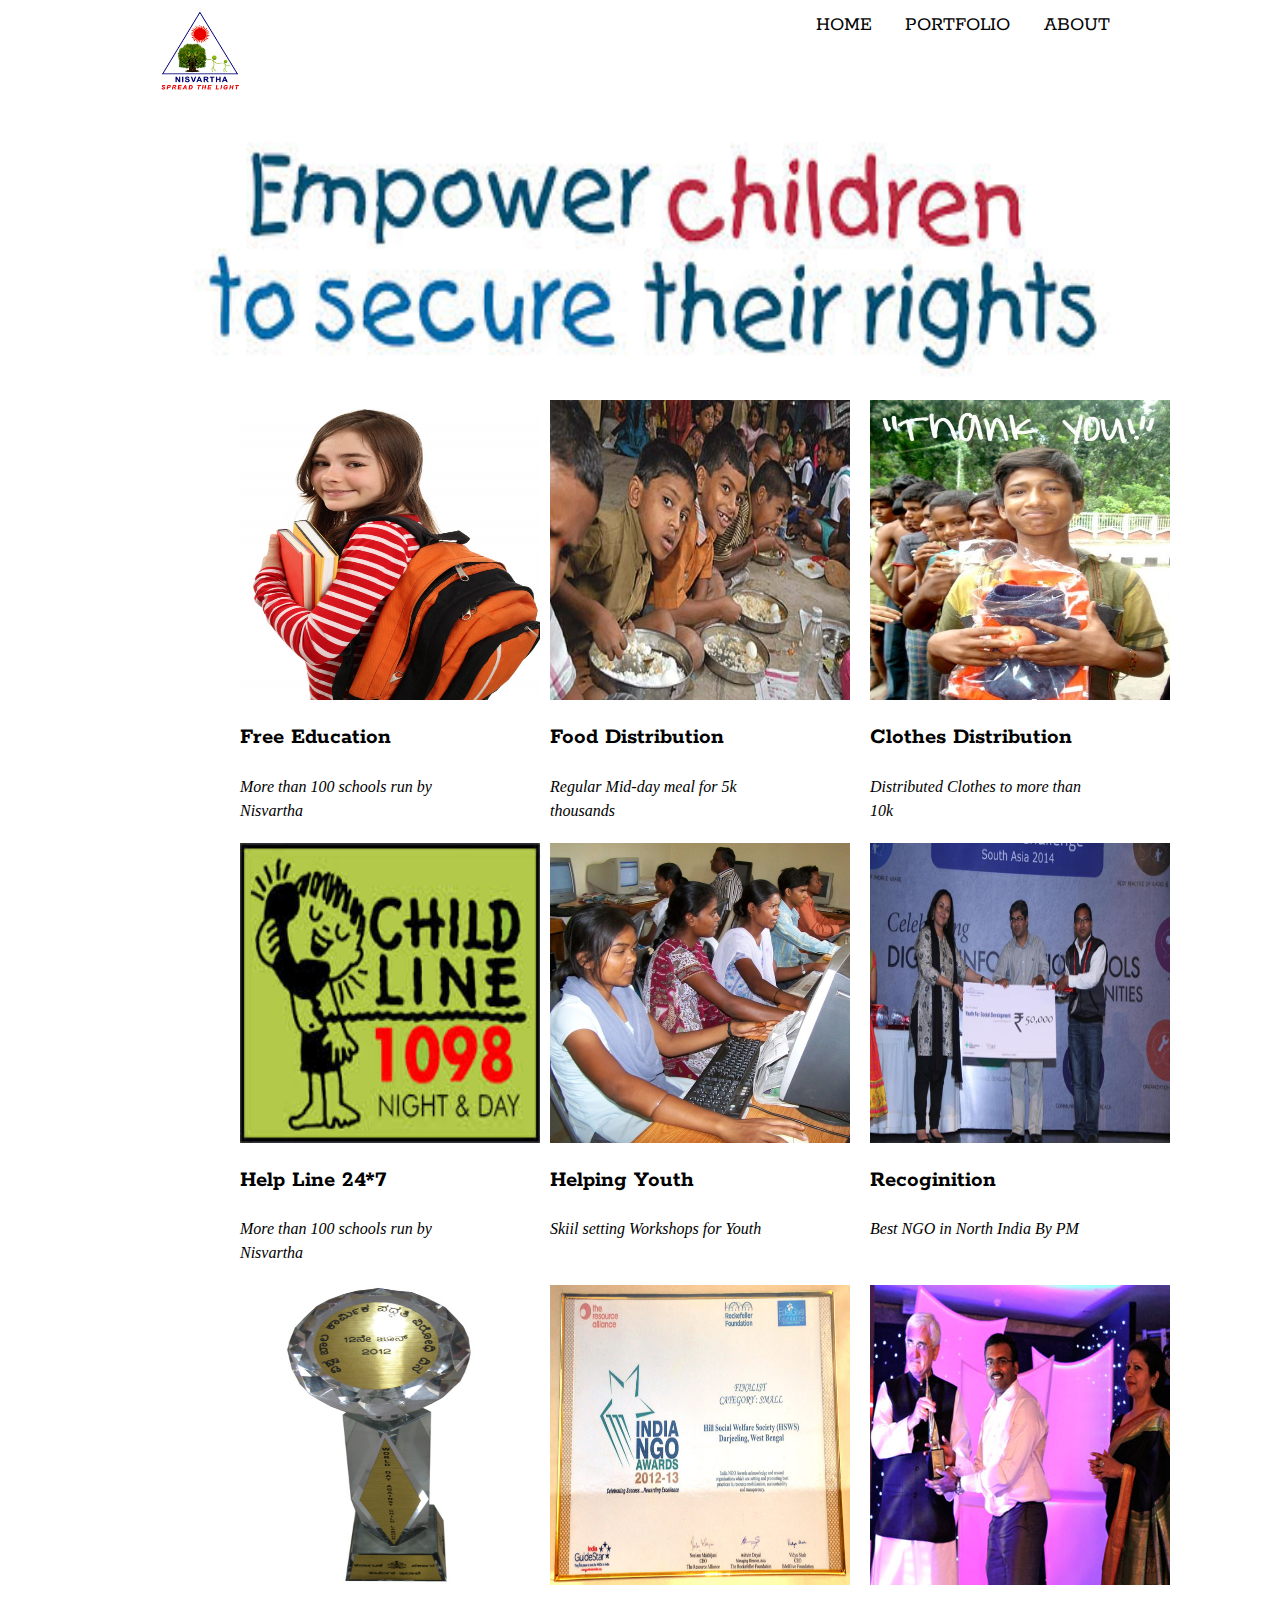
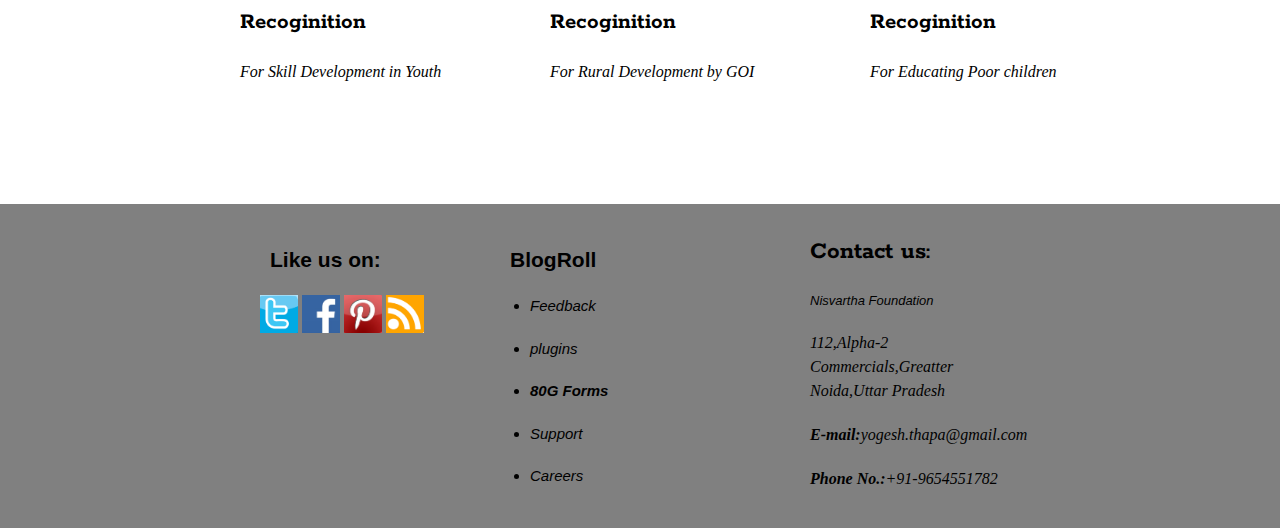
==== portfolio.html @ c2227ab7 "econd page added" ====
<html>
  <head>
    <title>Services</title>
    <link rel="stylesheet" href="css/960_12_col_rtl.css">
    <link rel="stylesheet" href="css/reset.css">
    <link rel="stylesheet" href="css/text.css">
    <link rel="stylesheet" href="css/style.css">
    <link href='https://fonts.googleapis.com/css?family=Rokkitt' rel='stylesheet' type='text/css'>
  </head>

  <body>
    <div class="wrap container_12">
      <header>
        <img class="first" src="img/logo.png"></img>
        <nav class="grid_8">
        <ul class="ulink">
          <li class="link"><a class="topbar" href ="/index.html">HOME</a></li>
          <li class="link"><a class="topbar"  href ="#">PORTFOLIO</a></li>
          <li class="link"><a class="topbar"  href ="#">ABOUT</a></li>
        </ul>
      </nav>
      </header>
    </div>
    <div class="wrap11 container_12">
      <img class="ngo" src="img/empower.jpg"></img>
    </div>
    <div class = "wrap12 container_12">
      <div class ="pic11 grid_12">
        <div class ="pic12 grid_4">
          <div class="grid_3">
            <img class="portfolio" src ="img/Clothes.jpg"></img>
            <h2 class= "help">Clothes Distribution</h2>
              <p class="psap">Distributed Clothes to more than 10k</p>
          </div>
        </div>
          <div class="grid_4">
            <div class="grid_3">
              <img class="portfolio" src ="img/food.jpg"></img>
              <h2 class= "help">Food Distribution</h2>
                <p class="psap">Regular Mid-day meal for 5k thousands</p>
          </div>
          </div>
            <div class="grid_3">
                <img class="portfolio" src ="img/Student.jpg"></img>
                <h2 class= "help">Free Education</h2>
                  <p class="psap">More than 100 schools run by Nisvartha</p>
            </div>

        </div>

        <div class = "wrap12 container_12">
          <div class ="pic11 grid_12">
            <div class ="pic12 grid_4">
              <div class="grid_3">
                <img class="portfolio" src ="img/award.jpg"></img>
                <h2 class= "help">Recoginition</h2>
                  <p class="psap">Best NGO in North India By PM</p>
              </div>
            </div>
              <div class="grid_4">
                <div class="grid_3">
                  <img class="portfolio" src ="img/Skill.jpg"></img>
                  <h2 class= "help">Helping Youth</h2>
                    <p class="psap">Skiil setting Workshops for Youth</p>
              </div>
              </div>
                <div class="grid_3">
                    <img class="portfolio" src ="img/child.jpg"></img>
                    <h2 class= "help">Help Line 24*7</h2>
                      <p class="psap">More than 100 schools run by Nisvartha</p>
                </div>
                </div>
            </div>

            <div class = "wrap12 container_12">
              <div class ="pic11 grid_12">
                <div class ="pic12 grid_4">
                  <div class="grid_3">
                    <img class="portfolio" src ="img/award3.jpg"></img>
                    <h2 class= "help">Recoginition</h2>
                      <p class="psap">For Educating Poor children</p>
                  </div>
                </div>
                  <div class="grid_4">
                    <div class="grid_3">
                      <img class="portfolio" src ="img/certi.jpg"></img>
                      <h2 class= "help">Recoginition</h2>
                        <p class="psap">For Rural Development by GOI</p>
                  </div>
                  </div>
                    <div class="grid_3">
                        <img class="portfolio" src ="img/award2.jpg"></img>
                        <h2 class= "help">Recoginition</h2>
                          <p class="psap">For Skill Development in Youth</p>
                    </div>
                    </div>
                </div>

    <footer id="footer1">
      <div class ="wrap5 container_12">
        <div class ="pic1 grid_12">
            <div class="grid_4">
            <div class="grid_3">
                <h1 class= "help">Contact us:</h1>
                <p class="psap1">Nisvartha Foundation</p>
                <p>112,Alpha-2 Commercials,Greatter Noida,Uttar Pradesh</p>
                <p><strong>E-mail:</strong>yogesh.thapa@gmail.com</p>
                <p><strong>Phone No.:</strong>+91-9654551782</p>
            </div>
            </div>
            <div class ="grid_3">
                  <h3 class="hfooter">BlogRoll</h3>
                  <ul>
                    <li class="spacepad">Feedback</li>
                    <li class="spacepad">plugins</li>
                    <li class="spacepad"><strong>80G Forms</strong></li>
                    <li class="spacepad">Support</li>
                    <li class="spacepad">Careers</li>
                  </ul>
            </div>
            <div class ="grid_3">
                  <h3 class="hfooter">Like us on:</h3>
                  <p>
                    <a href="#"><img class="logo" src="img/tw.png"></img></a>
                    <a href="#"><img class="logo" src="img/fb.jpg"></img></a>
                    <a href="#"><img class="logo" src="img/pinterest.jpg"></img></a>
                    <a href="#"><img class="logo" src="img/Rss.png"></img></a>
                  </p>
            </div>
            </div>
          </div>
</footer>
  </body>
</html>
---- css/960_12_col_rtl.css ----
/*
  960 Grid System ~ Core CSS.
  Learn more ~ http://960.gs/

  Licensed under GPL and MIT.
*/

/*
  Forces backgrounds to span full width,
  even if there is horizontal scrolling.
  Increase this if your layout is wider.

  Note: IE6 works fine without this fix.
*/

body {
  min-width: 960px;
}

/* `Container
----------------------------------------------------------------------------------------------------*/

.container_12 {
  margin-right: auto;
  margin-left: auto;
  width: 960px;
}

/* `Grid >> Global
----------------------------------------------------------------------------------------------------*/

.grid_1,
.grid_2,
.grid_3,
.grid_4,
.grid_5,
.grid_6,
.grid_7,
.grid_8,
.grid_9,
.grid_10,
.grid_11,
.grid_12 {
  display: inline;
  float: right;
  margin-right: 10px;
  margin-left: 10px;
}

.push_1, .pull_1,
.push_2, .pull_2,
.push_3, .pull_3,
.push_4, .pull_4,
.push_5, .pull_5,
.push_6, .pull_6,
.push_7, .pull_7,
.push_8, .pull_8,
.push_9, .pull_9,
.push_10, .pull_10,
.push_11, .pull_11 {
  position: relative;
}

/* `Grid >> Children (Alpha ~ First, Omega ~ Last)
----------------------------------------------------------------------------------------------------*/

.alpha {
  margin-right: 0;
}

.omega {
  margin-left: 0;
}

/* `Grid >> 12 Columns
----------------------------------------------------------------------------------------------------*/

.container_12 .grid_1 {
  width: 60px;
}

.container_12 .grid_2 {
  width: 140px;
}

.container_12 .grid_3 {
  width: 220px;
}

.container_12 .grid_4 {
  width: 300px;
}

.container_12 .grid_5 {
  width: 380px;
}

.container_12 .grid_6 {
  width: 460px;
}

.container_12 .grid_7 {
  width: 540px;
}

.container_12 .grid_8 {
  width: 620px;
}

.container_12 .grid_9 {
  width: 700px;
}

.container_12 .grid_10 {
  width: 780px;
}

.container_12 .grid_11 {
  width: 860px;
}

.container_12 .grid_12 {
  width: 940px;
}

/* `Prefix Extra Space >> 12 Columns
----------------------------------------------------------------------------------------------------*/

.container_12 .prefix_1 {
  padding-right: 80px;
}

.container_12 .prefix_2 {
  padding-right: 160px;
}

.container_12 .prefix_3 {
  padding-right: 240px;
}

.container_12 .prefix_4 {
  padding-right: 320px;
}

.container_12 .prefix_5 {
  padding-right: 400px;
}

.container_12 .prefix_6 {
  padding-right: 480px;
}

.container_12 .prefix_7 {
  padding-right: 560px;
}

.container_12 .prefix_8 {
  padding-right: 640px;
}

.container_12 .prefix_9 {
  padding-right: 720px;
}

.container_12 .prefix_10 {
  padding-right: 800px;
}

.container_12 .prefix_11 {
  padding-right: 880px;
}

/* `Suffix Extra Space >> 12 Columns
----------------------------------------------------------------------------------------------------*/

.container_12 .suffix_1 {
  padding-left: 80px;
}

.container_12 .suffix_2 {
  padding-left: 160px;
}

.container_12 .suffix_3 {
  padding-left: 240px;
}

.container_12 .suffix_4 {
  padding-left: 320px;
}

.container_12 .suffix_5 {
  padding-left: 400px;
}

.container_12 .suffix_6 {
  padding-left: 480px;
}

.container_12 .suffix_7 {
  padding-left: 560px;
}

.container_12 .suffix_8 {
  padding-left: 640px;
}

.container_12 .suffix_9 {
  padding-left: 720px;
}

.container_12 .suffix_10 {
  padding-left: 800px;
}

.container_12 .suffix_11 {
  padding-left: 880px;
}

/* `Push Space >> 12 Columns
----------------------------------------------------------------------------------------------------*/

.container_12 .push_1 {
  right: 80px;
}

.container_12 .push_2 {
  right: 160px;
}

.container_12 .push_3 {
  right: 240px;
}

.container_12 .push_4 {
  right: 320px;
}

.container_12 .push_5 {
  right: 400px;
}

.container_12 .push_6 {
  right: 480px;
}

.container_12 .push_7 {
  right: 560px;
}

.container_12 .push_8 {
  right: 640px;
}

.container_12 .push_9 {
  right: 720px;
}

.container_12 .push_10 {
  right: 800px;
}

.container_12 .push_11 {
  right: 880px;
}

/* `Pull Space >> 12 Columns
----------------------------------------------------------------------------------------------------*/

.container_12 .pull_1 {
  right: -80px;
}

.container_12 .pull_2 {
  right: -160px;
}

.container_12 .pull_3 {
  right: -240px;
}

.container_12 .pull_4 {
  right: -320px;
}

.container_12 .pull_5 {
  right: -400px;
}

.container_12 .pull_6 {
  right: -480px;
}

.container_12 .pull_7 {
  right: -560px;
}

.container_12 .pull_8 {
  right: -640px;
}

.container_12 .pull_9 {
  right: -720px;
}

.container_12 .pull_10 {
  right: -800px;
}

.container_12 .pull_11 {
  right: -880px;
}

/* `Clear Floated Elements
----------------------------------------------------------------------------------------------------*/

/* http://sonspring.com/journal/clearing-floats */

.clear {
  clear: both;
  display: block;
  overflow: hidden;
  visibility: hidden;
  width: 0;
  height: 0;
}

/* http://www.yuiblog.com/blog/2010/09/27/clearfix-reloaded-overflowhidden-demystified */

.clearfix:before,
.clearfix:after,
.container_12:before,
.container_12:after {
  content: '.';
  display: block;
  overflow: hidden;
  visibility: hidden;
  font-size: 0;
  line-height: 0;
  width: 0;
  height: 0;
}

.clearfix:after,
.container_12:after {
  clear: both;
}

/*
  The following zoom:1 rule is specifically for IE6 + IE7.
  Move to separate stylesheet if invalid CSS is a problem.
*/

.clearfix,
.container_12 {
  zoom: 1;
}
---- css/text.css ----
/*
  960 Grid System ~ Text CSS.
  Learn more ~ http://960.gs/

  Licensed under GPL and MIT.
*/

/* `Basic HTML
----------------------------------------------------------------------------------------------------*/

body {
  font: 13px/1.5 "Helvetica Neue", Arial, "Liberation Sans", FreeSans, sans-serif;
}

pre,
code {
  font-family: "DejaVu Sans Mono", Menlo, Consolas, monospace;
}

hr {
  border: 0 solid #ccc;
  border-top-width: 1px;
  clear: both;
  height: 0;
}

/* `Headings
----------------------------------------------------------------------------------------------------*/

h1 {
  font-size: 25px;
}

h2 {
  font-size: 23px;
}

h3 {
  font-size: 21px;
}

h4 {
  font-size: 19px;
}

h5 {
  font-size: 17px;
}

h6 {
  font-size: 15px;
}

/* `Spacing
----------------------------------------------------------------------------------------------------*/

ol {
  list-style: decimal;
}

ul {
  list-style: disc;
}

li {
  margin-left: 30px;
}

p,
dl,
hr,
h1,
h2,
h3,
h4,
h5,
h6,
ol,
ul,
pre,
table,
address,
fieldset,
figure {
  margin-bottom: 20px;
}
---- css/style.css ----
.wrap{
   background-color: #FFFFFF;
   margin-top: 10px;
   height: 80px;
}
.wrap1{
    background-color: ##ffcc66;
}
.wrap2{
  margin-top: 10px;
  padding-right: 160px;
  background-color: #FFFFFF;
}
.wrap3{
  margin-bottom: 60px;
}
.wrap4{
  margin-top: 10px;
}
.link{
  display: inline;
}
.ulink{
  text-align: right;
}
.topbar{
  font-family: 'Rokkitt', serif;
  font-size: 20px;
  color: #000000;
  padding-bottom: 25px;
  text-decoration: none;
}
.ngo{
  margin-top: 10px;
  width:960px;
  height:300px;
}
.help{
  font-family: 'Rokkitt', serif;

}
.help,.can,.sap{
  padding-top: 20px;
}
.hero{
  text-align: center;
  padding-top:10px:
}
.phero{
  margin-left: 50px;
  text-align: center;
  font-size: 20px;
}
.ihero{
  Width: 960px;
  height: 350px;
  margin-left: 10px;
  padding-top: 20px;
}
#footer{
  background-color: #808080;
  margin-top: 500px;
  margin-left: -330px;
  margin-right: -330px
}
#footer1{
  background-color: #808080;
  margin-top: 100px;
  margin-left: -330px;
  margin-right: -330px
}
.pic1{
  margin-top: 10px;
  margin-right: -70px;
}
.hfooter{
  margin-left: 10px;
  padding-right: 10px;
  padding-top: 30px;
}
.spacepad{
  font-style: oblique;
  font-size: 15px;
  padding-bottom: 20px;
}
.pic1{
  padding-right: 140px
}
.first{
  width:80px;
  height: 80px;
}
.istat{
  padding-top: 120px;
}

h1{
  font-family:sans-serif;
}

.para{
  font-family: serif;
}
img{
  width: 290px;
  height: 160px;
  padding-right: 40px;
  padding-bottom: -10px;

}
.istat{
  padding-bottom: -20px;
}
.logo{
  width: 38px;
  height: 38px;
  padding-right: 0px;
}
p{
  font-family: serif;
  font-size: 16px;
  font-style: oblique;
}
.psap1{
  font-size: 13px;
  font-family: sans-serif;
}
pic2{
  width:240px
}



.portfolio{
  width: 300px;
  height: 300px;
}
.portfolio1{
  width: 700px;
  height: 300px;
}
.pic11{
  margin-left: 20px;
}
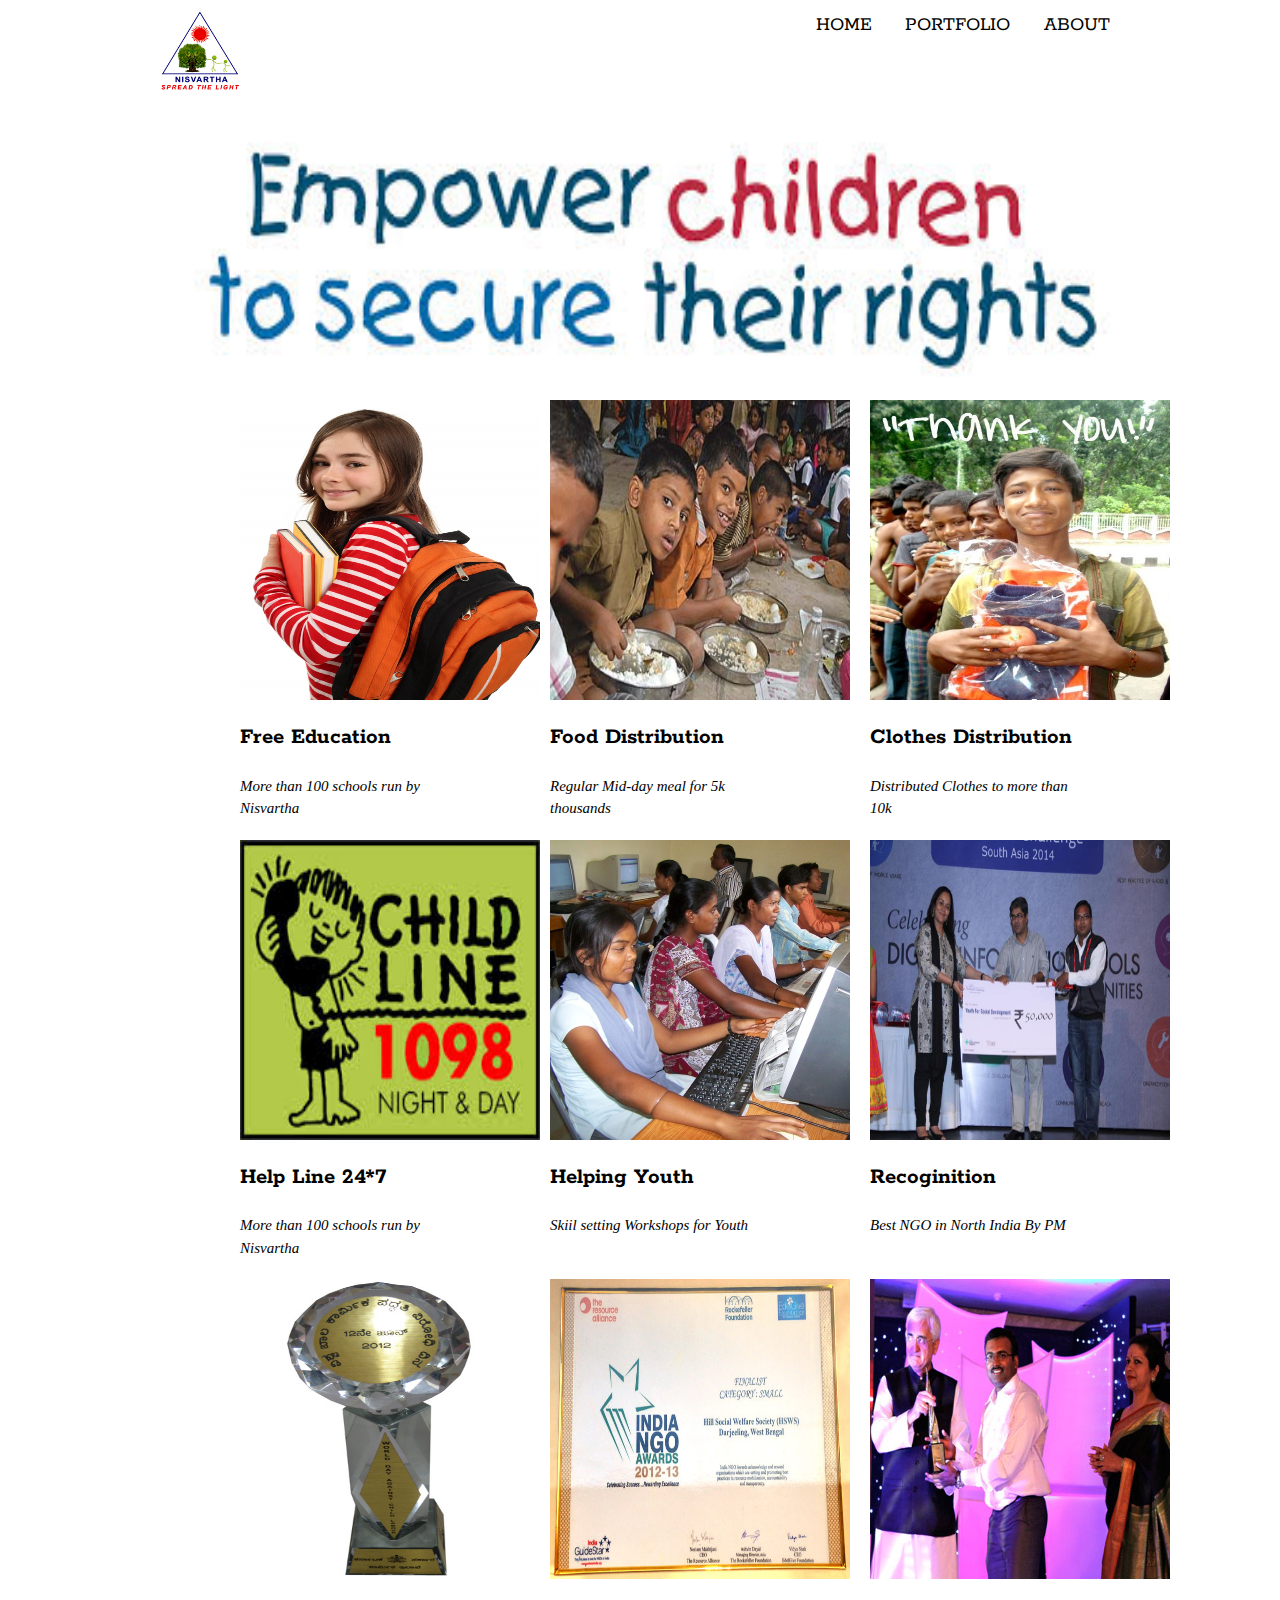
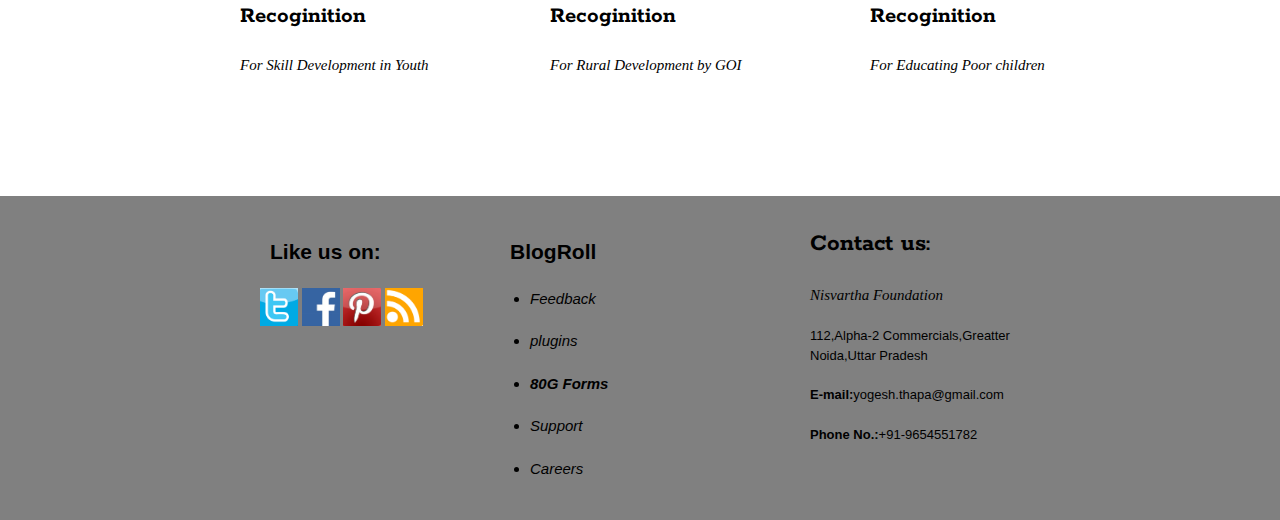
==== commit 367e00a2: "last change" ====
--- a/portfolio.html
+++ b/portfolio.html
@@ -1,6 +1,6 @@
 <html>
   <head>
-    <title>Services</title>
+    <title>Portfolio</title>
     <link rel="stylesheet" href="css/960_12_col_rtl.css">
     <link rel="stylesheet" href="css/reset.css">
     <link rel="stylesheet" href="css/text.css">
@@ -38,14 +38,13 @@
               <img class="portfolio" src ="img/food.jpg"></img>
               <h2 class= "help">Food Distribution</h2>
                 <p class="psap">Regular Mid-day meal for 5k thousands</p>
-          </div>
+            </div>
           </div>
             <div class="grid_3">
                 <img class="portfolio" src ="img/Student.jpg"></img>
                 <h2 class= "help">Free Education</h2>
                   <p class="psap">More than 100 schools run by Nisvartha</p>
             </div>
-
         </div>
 
         <div class = "wrap12 container_12">
@@ -62,15 +61,15 @@
                   <img class="portfolio" src ="img/Skill.jpg"></img>
                   <h2 class= "help">Helping Youth</h2>
                     <p class="psap">Skiil setting Workshops for Youth</p>
-              </div>
+                </div>
               </div>
                 <div class="grid_3">
                     <img class="portfolio" src ="img/child.jpg"></img>
                     <h2 class= "help">Help Line 24*7</h2>
                       <p class="psap">More than 100 schools run by Nisvartha</p>
                 </div>
-                </div>
-            </div>
+          </div>
+        </div>
 
             <div class = "wrap12 container_12">
               <div class ="pic11 grid_12">
@@ -93,13 +92,13 @@
                         <h2 class= "help">Recoginition</h2>
                           <p class="psap">For Skill Development in Youth</p>
                     </div>
-                    </div>
                 </div>
+              </div>
 
     <footer id="footer1">
       <div class ="wrap5 container_12">
         <div class ="pic1 grid_12">
-            <div class="grid_4">
+          <div class="grid_4">
             <div class="grid_3">
                 <h1 class= "help">Contact us:</h1>
                 <p class="psap1">Nisvartha Foundation</p>
@@ -107,7 +106,7 @@
                 <p><strong>E-mail:</strong>yogesh.thapa@gmail.com</p>
                 <p><strong>Phone No.:</strong>+91-9654551782</p>
             </div>
-            </div>
+          </div>
             <div class ="grid_3">
                   <h3 class="hfooter">BlogRoll</h3>
                   <ul>
@@ -127,8 +126,8 @@
                     <a href="#"><img class="logo" src="img/Rss.png"></img></a>
                   </p>
             </div>
-            </div>
-          </div>
-</footer>
+        </div>
+      </div>
+    </footer>
   </body>
 </html>
--- a/css/style.css
+++ b/css/style.css
@@ -37,10 +37,20 @@
 }
 .help{
   font-family: 'Rokkitt', serif;
-
 }
 .help,.can,.sap{
+  font-family: 'Rokkitt', serif;
   padding-top: 20px;
+}
+.psap{
+  font-family: serif;
+  font-size: 15px;
+  font-style: oblique;
+}
+.psap1,.pstat{
+  font-size: 15px;
+  font-family: serif;
+  font-style: oblique;
 }
 .hero{
   text-align: center;
@@ -57,26 +67,9 @@
   margin-left: 10px;
   padding-top: 20px;
 }
-#footer{
-  background-color: #808080;
-  margin-top: 500px;
-  margin-left: -330px;
-  margin-right: -330px
-}
-#footer1{
-  background-color: #808080;
-  margin-top: 100px;
-  margin-left: -330px;
-  margin-right: -330px
-}
 .pic1{
   margin-top: 10px;
   margin-right: -70px;
-}
-.hfooter{
-  margin-left: 10px;
-  padding-right: 10px;
-  padding-top: 30px;
 }
 .spacepad{
   font-style: oblique;
@@ -91,17 +84,16 @@
   height: 80px;
 }
 .istat{
+  width: 290px;
+  height: 160px;
   padding-top: 120px;
+  padding-right: 40px;
+  padding-bottom: -10px;
 }
-
-h1{
-  font-family:sans-serif;
-}
-
 .para{
   font-family: serif;
 }
-img{
+.istarter{
   width: 290px;
   height: 160px;
   padding-right: 40px;
@@ -116,29 +108,32 @@
   height: 38px;
   padding-right: 0px;
 }
-p{
-  font-family: serif;
-  font-size: 16px;
-  font-style: oblique;
-}
-.psap1{
-  font-size: 13px;
-  font-family: sans-serif;
-}
+
 pic2{
   width:240px
 }
-
-
+#footer{
+  background-color: #808080;
+  margin-top: 500px;
+  margin-left: -330px;
+  margin-right: -330px
+}
+#footer1{
+  background-color: #808080;
+  margin-top: 100px;
+  margin-left: -330px;
+  margin-right: -330px
+}
+.hfooter{
+  margin-left: 10px;
+  padding-right: 10px;
+  padding-top: 30px;
+}
 
 .portfolio{
   width: 300px;
   height: 300px;
 }
-.portfolio1{
-  width: 700px;
-  height: 300px;
-}
 .pic11{
   margin-left: 20px;
 }
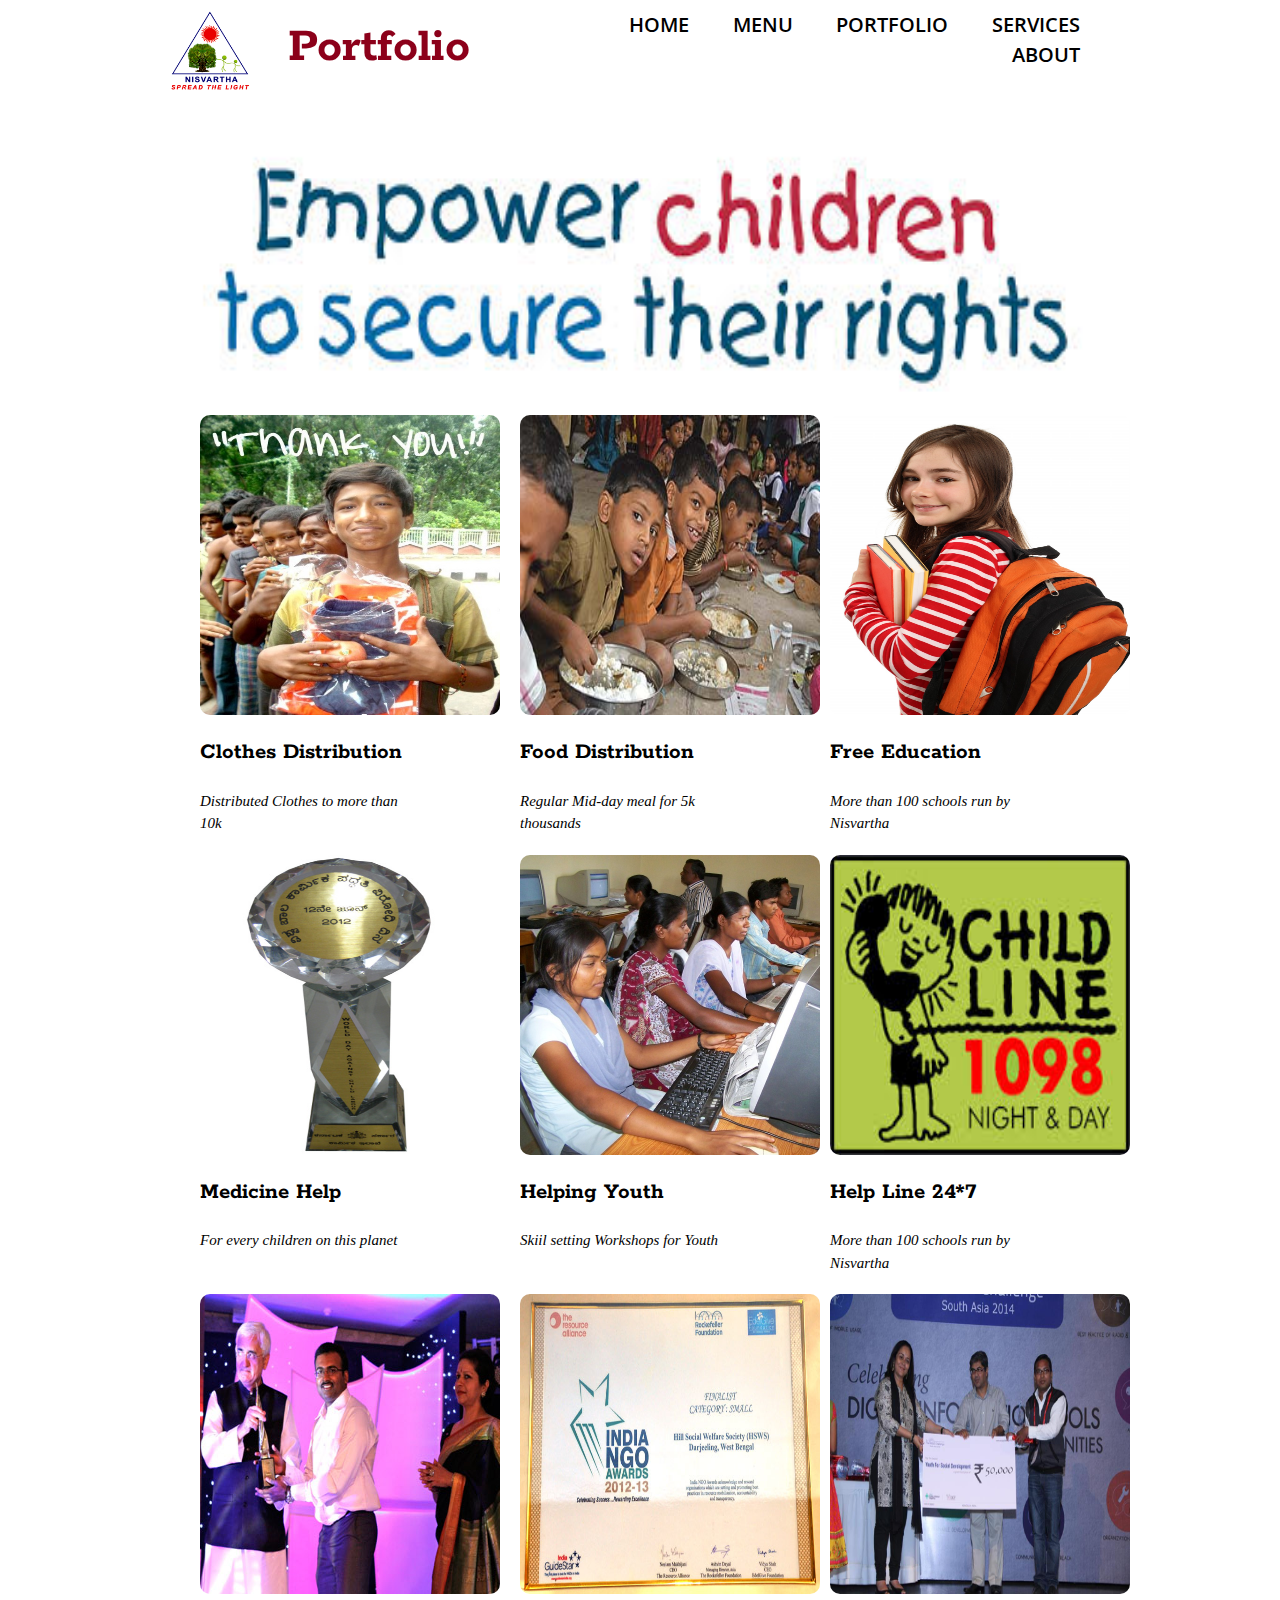
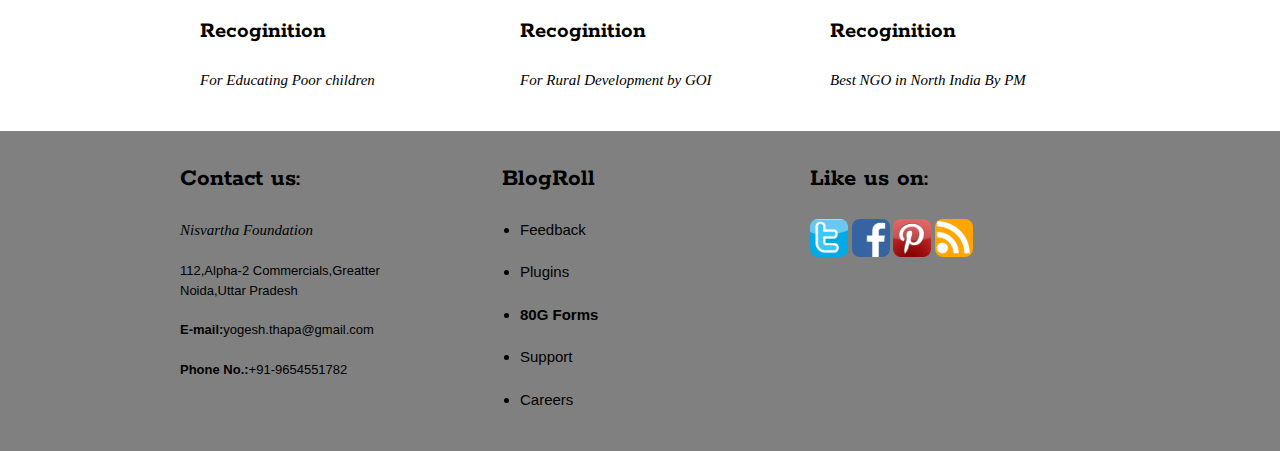
==== commit 710c2004: "Review" ====
--- a/portfolio.html
+++ b/portfolio.html
@@ -1,24 +1,33 @@
 <html>
   <head>
-    <title>Portfolio</title>
-    <link rel="stylesheet" href="css/960_12_col_rtl.css">
+    <title>Services</title>
     <link rel="stylesheet" href="css/reset.css">
+    <link rel="stylesheet" href="css/960_12_col.css">
     <link rel="stylesheet" href="css/text.css">
     <link rel="stylesheet" href="css/style.css">
     <link href='https://fonts.googleapis.com/css?family=Rokkitt' rel='stylesheet' type='text/css'>
+    <link href='https://fonts.googleapis.com/css?family=Open+Sans+Condensed:300,700' rel='stylesheet' type='text/css'>
   </head>
 
   <body>
     <div class="wrap container_12">
       <header>
-        <img class="first" src="img/logo.png"></img>
-        <nav class="grid_8">
+
+      <div class="grid_4">
+          <img class="first" src="img/logo.png"></img>
+          <h1 class="heading">Portfolio</h1>
+      </div>
+
+      <nav class="grid_8">
         <ul class="ulink">
-          <li class="link"><a class="topbar" href ="/index.html">HOME</a></li>
-          <li class="link"><a class="topbar"  href ="#">PORTFOLIO</a></li>
+          <li class="link"><a class="topbar" href ="index.html">HOME</a></li>
+          <li class="link"><a class="topbar" href ="index.html">MENU</a></li>
+          <li class="link"><a class="topbar"  href ="portfolio.html">PORTFOLIO</a></li>
+          <li class="link"><a class="topbar"  href ="portfolio.html">SERVICES</a></li>
           <li class="link"><a class="topbar"  href ="#">ABOUT</a></li>
         </ul>
       </nav>
+
       </header>
     </div>
     <div class="wrap11 container_12">
@@ -51,9 +60,9 @@
           <div class ="pic11 grid_12">
             <div class ="pic12 grid_4">
               <div class="grid_3">
-                <img class="portfolio" src ="img/award.jpg"></img>
-                <h2 class= "help">Recoginition</h2>
-                  <p class="psap">Best NGO in North India By PM</p>
+                <img class="portfolio" src ="img/award2.jpg"></img>
+                <h2 class= "help">Medicine Help</h2>
+                  <p class="psap">For every children on this planet</p>
               </div>
             </div>
               <div class="grid_4">
@@ -88,46 +97,54 @@
                   </div>
                   </div>
                     <div class="grid_3">
-                        <img class="portfolio" src ="img/award2.jpg"></img>
-                        <h2 class= "help">Recoginition</h2>
-                          <p class="psap">For Skill Development in Youth</p>
+                      <img class="portfolio" src ="img/award.jpg"></img>
+                      <h2 class= "help">Recoginition</h2>
+                        <p class="psap">Best NGO in North India By PM</p>
+                    </div>
                     </div>
                 </div>
               </div>
 
-    <footer id="footer1">
-      <div class ="wrap5 container_12">
-        <div class ="pic1 grid_12">
-          <div class="grid_4">
-            <div class="grid_3">
-                <h1 class= "help">Contact us:</h1>
-                <p class="psap1">Nisvartha Foundation</p>
-                <p>112,Alpha-2 Commercials,Greatter Noida,Uttar Pradesh</p>
-                <p><strong>E-mail:</strong>yogesh.thapa@gmail.com</p>
-                <p><strong>Phone No.:</strong>+91-9654551782</p>
-            </div>
+      <footer id="footer1">
+                <div class ="wrap5 container_12">
+
+                    <div class="grid_4">
+                      <div class="grid_3">
+                          <h1 class= "help1">Contact us:</h1>
+                          <p class="psap1">Nisvartha Foundation</p>
+                          <p>112,Alpha-2 Commercials,Greatter Noida,Uttar Pradesh</p>
+                          <p><strong>E-mail:</strong>yogesh.thapa@gmail.com</p>
+                          <p><strong>Phone No.:</strong>+91-9654551782</p>
+                      </div>
+                    </div>
+
+                    <div class ="grid_4">
+                            <h1 class="help2">BlogRoll</h3>
+                            <ul>
+                              <li class="spacepad">Feedback</li>
+                              <li class="spacepad">Plugins</li>
+                              <li class="spacepad"><strong>80G Forms</strong></li>
+                              <li class="spacepad">Support</li>
+                              <li class="spacepad">Careers</li>
+                            </ul>
+                    </div>
+
+                    <div class ="grid_4">
+                            <h1 class="help1">Like us on:</h3>
+                            <p>
+                              <a href="https://twitter.com/"><img class="logo" src="img/tw.png"></img></a>
+                              <a href="https://www.facebook.com/?_rdr"><img class="logo" src="img/fb.jpg"></img></a>
+                              <a href="https://in.pinterest.com/"><img class="logo" src="img/pinterest.jpg"></img></a>
+                              <a href="http://www.rssfeeds.com/"><img class="logo" src="img/Rss.png"></img></a>
+                            </p>
+                    </div>
+
+                </div>
+
           </div>
-            <div class ="grid_3">
-                  <h3 class="hfooter">BlogRoll</h3>
-                  <ul>
-                    <li class="spacepad">Feedback</li>
-                    <li class="spacepad">plugins</li>
-                    <li class="spacepad"><strong>80G Forms</strong></li>
-                    <li class="spacepad">Support</li>
-                    <li class="spacepad">Careers</li>
-                  </ul>
-            </div>
-            <div class ="grid_3">
-                  <h3 class="hfooter">Like us on:</h3>
-                  <p>
-                    <a href="#"><img class="logo" src="img/tw.png"></img></a>
-                    <a href="#"><img class="logo" src="img/fb.jpg"></img></a>
-                    <a href="#"><img class="logo" src="img/pinterest.jpg"></img></a>
-                    <a href="#"><img class="logo" src="img/Rss.png"></img></a>
-                  </p>
-            </div>
-        </div>
-      </div>
-    </footer>
+
+      </footer>
+
   </body>
+
 </html>
--- a/css/960_12_col.css
+++ b/css/960_12_col.css
@@ -0,0 +1,357 @@
+/*
+  960 Grid System ~ Core CSS.
+  Learn more ~ http://960.gs/
+
+  Licensed under GPL and MIT.
+*/
+
+/*
+  Forces backgrounds to span full width,
+  even if there is horizontal scrolling.
+  Increase this if your layout is wider.
+
+  Note: IE6 works fine without this fix.
+*/
+
+body {
+  min-width: 960px;
+}
+
+/* `Container
+----------------------------------------------------------------------------------------------------*/
+
+.container_12 {
+  margin-left: auto;
+  margin-right: auto;
+  width: 960px;
+}
+
+/* `Grid >> Global
+----------------------------------------------------------------------------------------------------*/
+
+.grid_1,
+.grid_2,
+.grid_3,
+.grid_4,
+.grid_5,
+.grid_6,
+.grid_7,
+.grid_8,
+.grid_9,
+.grid_10,
+.grid_11,
+.grid_12 {
+  display: inline;
+  float: left;
+  margin-left: 10px;
+  margin-right: 10px;
+}
+
+.push_1, .pull_1,
+.push_2, .pull_2,
+.push_3, .pull_3,
+.push_4, .pull_4,
+.push_5, .pull_5,
+.push_6, .pull_6,
+.push_7, .pull_7,
+.push_8, .pull_8,
+.push_9, .pull_9,
+.push_10, .pull_10,
+.push_11, .pull_11 {
+  position: relative;
+}
+
+/* `Grid >> Children (Alpha ~ First, Omega ~ Last)
+----------------------------------------------------------------------------------------------------*/
+
+.alpha {
+  margin-left: 0;
+}
+
+.omega {
+  margin-right: 0;
+}
+
+/* `Grid >> 12 Columns
+----------------------------------------------------------------------------------------------------*/
+
+.container_12 .grid_1 {
+  width: 60px;
+}
+
+.container_12 .grid_2 {
+  width: 140px;
+}
+
+.container_12 .grid_3 {
+  width: 220px;
+}
+
+.container_12 .grid_4 {
+  width: 300px;
+}
+
+.container_12 .grid_5 {
+  width: 380px;
+}
+
+.container_12 .grid_6 {
+  width: 460px;
+}
+
+.container_12 .grid_7 {
+  width: 540px;
+}
+
+.container_12 .grid_8 {
+  width: 620px;
+}
+
+.container_12 .grid_9 {
+  width: 700px;
+}
+
+.container_12 .grid_10 {
+  width: 780px;
+}
+
+.container_12 .grid_11 {
+  width: 860px;
+}
+
+.container_12 .grid_12 {
+  width: 940px;
+}
+
+/* `Prefix Extra Space >> 12 Columns
+----------------------------------------------------------------------------------------------------*/
+
+.container_12 .prefix_1 {
+  padding-left: 80px;
+}
+
+.container_12 .prefix_2 {
+  padding-left: 160px;
+}
+
+.container_12 .prefix_3 {
+  padding-left: 240px;
+}
+
+.container_12 .prefix_4 {
+  padding-left: 320px;
+}
+
+.container_12 .prefix_5 {
+  padding-left: 400px;
+}
+
+.container_12 .prefix_6 {
+  padding-left: 480px;
+}
+
+.container_12 .prefix_7 {
+  padding-left: 560px;
+}
+
+.container_12 .prefix_8 {
+  padding-left: 640px;
+}
+
+.container_12 .prefix_9 {
+  padding-left: 720px;
+}
+
+.container_12 .prefix_10 {
+  padding-left: 800px;
+}
+
+.container_12 .prefix_11 {
+  padding-left: 880px;
+}
+
+/* `Suffix Extra Space >> 12 Columns
+----------------------------------------------------------------------------------------------------*/
+
+.container_12 .suffix_1 {
+  padding-right: 80px;
+}
+
+.container_12 .suffix_2 {
+  padding-right: 160px;
+}
+
+.container_12 .suffix_3 {
+  padding-right: 240px;
+}
+
+.container_12 .suffix_4 {
+  padding-right: 320px;
+}
+
+.container_12 .suffix_5 {
+  padding-right: 400px;
+}
+
+.container_12 .suffix_6 {
+  padding-right: 480px;
+}
+
+.container_12 .suffix_7 {
+  padding-right: 560px;
+}
+
+.container_12 .suffix_8 {
+  padding-right: 640px;
+}
+
+.container_12 .suffix_9 {
+  padding-right: 720px;
+}
+
+.container_12 .suffix_10 {
+  padding-right: 800px;
+}
+
+.container_12 .suffix_11 {
+  padding-right: 880px;
+}
+
+/* `Push Space >> 12 Columns
+----------------------------------------------------------------------------------------------------*/
+
+.container_12 .push_1 {
+  left: 80px;
+}
+
+.container_12 .push_2 {
+  left: 160px;
+}
+
+.container_12 .push_3 {
+  left: 240px;
+}
+
+.container_12 .push_4 {
+  left: 320px;
+}
+
+.container_12 .push_5 {
+  left: 400px;
+}
+
+.container_12 .push_6 {
+  left: 480px;
+}
+
+.container_12 .push_7 {
+  left: 560px;
+}
+
+.container_12 .push_8 {
+  left: 640px;
+}
+
+.container_12 .push_9 {
+  left: 720px;
+}
+
+.container_12 .push_10 {
+  left: 800px;
+}
+
+.container_12 .push_11 {
+  left: 880px;
+}
+
+/* `Pull Space >> 12 Columns
+----------------------------------------------------------------------------------------------------*/
+
+.container_12 .pull_1 {
+  left: -80px;
+}
+
+.container_12 .pull_2 {
+  left: -160px;
+}
+
+.container_12 .pull_3 {
+  left: -240px;
+}
+
+.container_12 .pull_4 {
+  left: -320px;
+}
+
+.container_12 .pull_5 {
+  left: -400px;
+}
+
+.container_12 .pull_6 {
+  left: -480px;
+}
+
+.container_12 .pull_7 {
+  left: -560px;
+}
+
+.container_12 .pull_8 {
+  left: -640px;
+}
+
+.container_12 .pull_9 {
+  left: -720px;
+}
+
+.container_12 .pull_10 {
+  left: -800px;
+}
+
+.container_12 .pull_11 {
+  left: -880px;
+}
+
+/* `Clear Floated Elements
+----------------------------------------------------------------------------------------------------*/
+
+/* http://sonspring.com/journal/clearing-floats */
+
+.clear {
+  clear: both;
+  display: block;
+  overflow: hidden;
+  visibility: hidden;
+  width: 0;
+  height: 0;
+}
+
+/* http://www.yuiblog.com/blog/2010/09/27/clearfix-reloaded-overflowhidden-demystified */
+
+.clearfix:before,
+.clearfix:after,
+.container_12:before,
+.container_12:after {
+  content: '.';
+  display: block;
+  overflow: hidden;
+  visibility: hidden;
+  font-size: 0;
+  line-height: 0;
+  width: 0;
+  height: 0;
+}
+
+.clearfix:after,
+.container_12:after {
+  clear: both;
+}
+
+/*
+  The following zoom:1 rule is specifically for IE6 + IE7.
+  Move to separate stylesheet if invalid CSS is a problem.
+*/
+
+.clearfix,
+.container_12 {
+  zoom: 1;
+}--- a/css/style.css
+++ b/css/style.css
@@ -8,23 +8,40 @@
 }
 .wrap2{
   margin-top: 10px;
-  padding-right: 160px;
+
   background-color: #FFFFFF;
 }
 .wrap3{
-  margin-bottom: 60px;
+  margin-bottom: 20px;
 }
 .wrap4{
   margin-top: 10px;
 }
+.f1{
+  margin-right: 0px !important;
+}
 .link{
   display: inline;
+  padding-right: 10px;
 }
 .ulink{
   text-align: right;
+  margin-right:20px;
+}
+.heading{
+  float:right;
+  font-family: 'Rokkitt', serif;
+  font-size: 50px;
+  font-style: normal;
+  color: #8C001A;
+}
+.hstat{
+  font-family: 'Rokkitt', serif;
+  font-size: 30px;
 }
 .topbar{
-  font-family: 'Rokkitt', serif;
+  font-family: 'Open Sans Condensed', sans-serif;
+  font-weight: 600;
   font-size: 20px;
   color: #000000;
   padding-bottom: 25px;
@@ -32,11 +49,18 @@
 }
 .ngo{
   margin-top: 10px;
-  width:960px;
+  width:920px;
   height:300px;
+  margin-left: 10px;
 }
-.help{
+.help1{
   font-family: 'Rokkitt', serif;
+  padding-top: 30px;
+}
+.help2{
+  font-family: 'Rokkitt', serif;
+  padding-top: 30px;
+  margin-left: 12px;
 }
 .help,.can,.sap{
   font-family: 'Rokkitt', serif;
@@ -53,18 +77,18 @@
   font-style: oblique;
 }
 .hero{
+  font-family: 'Raleway', sans-serif;
   text-align: center;
   padding-top:10px:
 }
 .phero{
   margin-left: 50px;
-  text-align: center;
-  font-size: 20px;
+  font-size: 18px;
 }
 .ihero{
-  Width: 960px;
-  height: 350px;
-  margin-left: 10px;
+  Width: 930px;
+  height: 450px;
+  margin-left: -5px;
   padding-top: 20px;
 }
 .pic1{
@@ -72,7 +96,7 @@
   margin-right: -70px;
 }
 .spacepad{
-  font-style: oblique;
+  font-style: normal;
   font-size: 15px;
   padding-bottom: 20px;
 }
@@ -80,15 +104,22 @@
   padding-right: 140px
 }
 .first{
-  width:80px;
-  height: 80px;
+  width:80px !important;
+  height:80px;
 }
 .istat{
   width: 290px;
-  height: 160px;
-  padding-top: 120px;
+  height: 180px;
+  padding-top: 70px;
   padding-right: 40px;
-  padding-bottom: -10px;
+
+}
+.istat1{
+  width: 290px;
+  height: 220px;
+  padding-top: 50px;
+  padding-right: 40px;
+
 }
 .para{
   font-family: serif;
@@ -107,20 +138,19 @@
   width: 38px;
   height: 38px;
   padding-right: 0px;
+  border-radius: 8px;
 }
 
-pic2{
-  width:240px
-}
+
 #footer{
   background-color: #808080;
-  margin-top: 500px;
+  margin-top: 320px;
   margin-left: -330px;
   margin-right: -330px
 }
 #footer1{
   background-color: #808080;
-  margin-top: 100px;
+  margin-top: 20px;
   margin-left: -330px;
   margin-right: -330px
 }
@@ -131,8 +161,10 @@
 }
 
 .portfolio{
+  border-radius: 10px;
   width: 300px;
   height: 300px;
+//  border-radius: 5px:
 }
 .pic11{
   margin-left: 20px;
